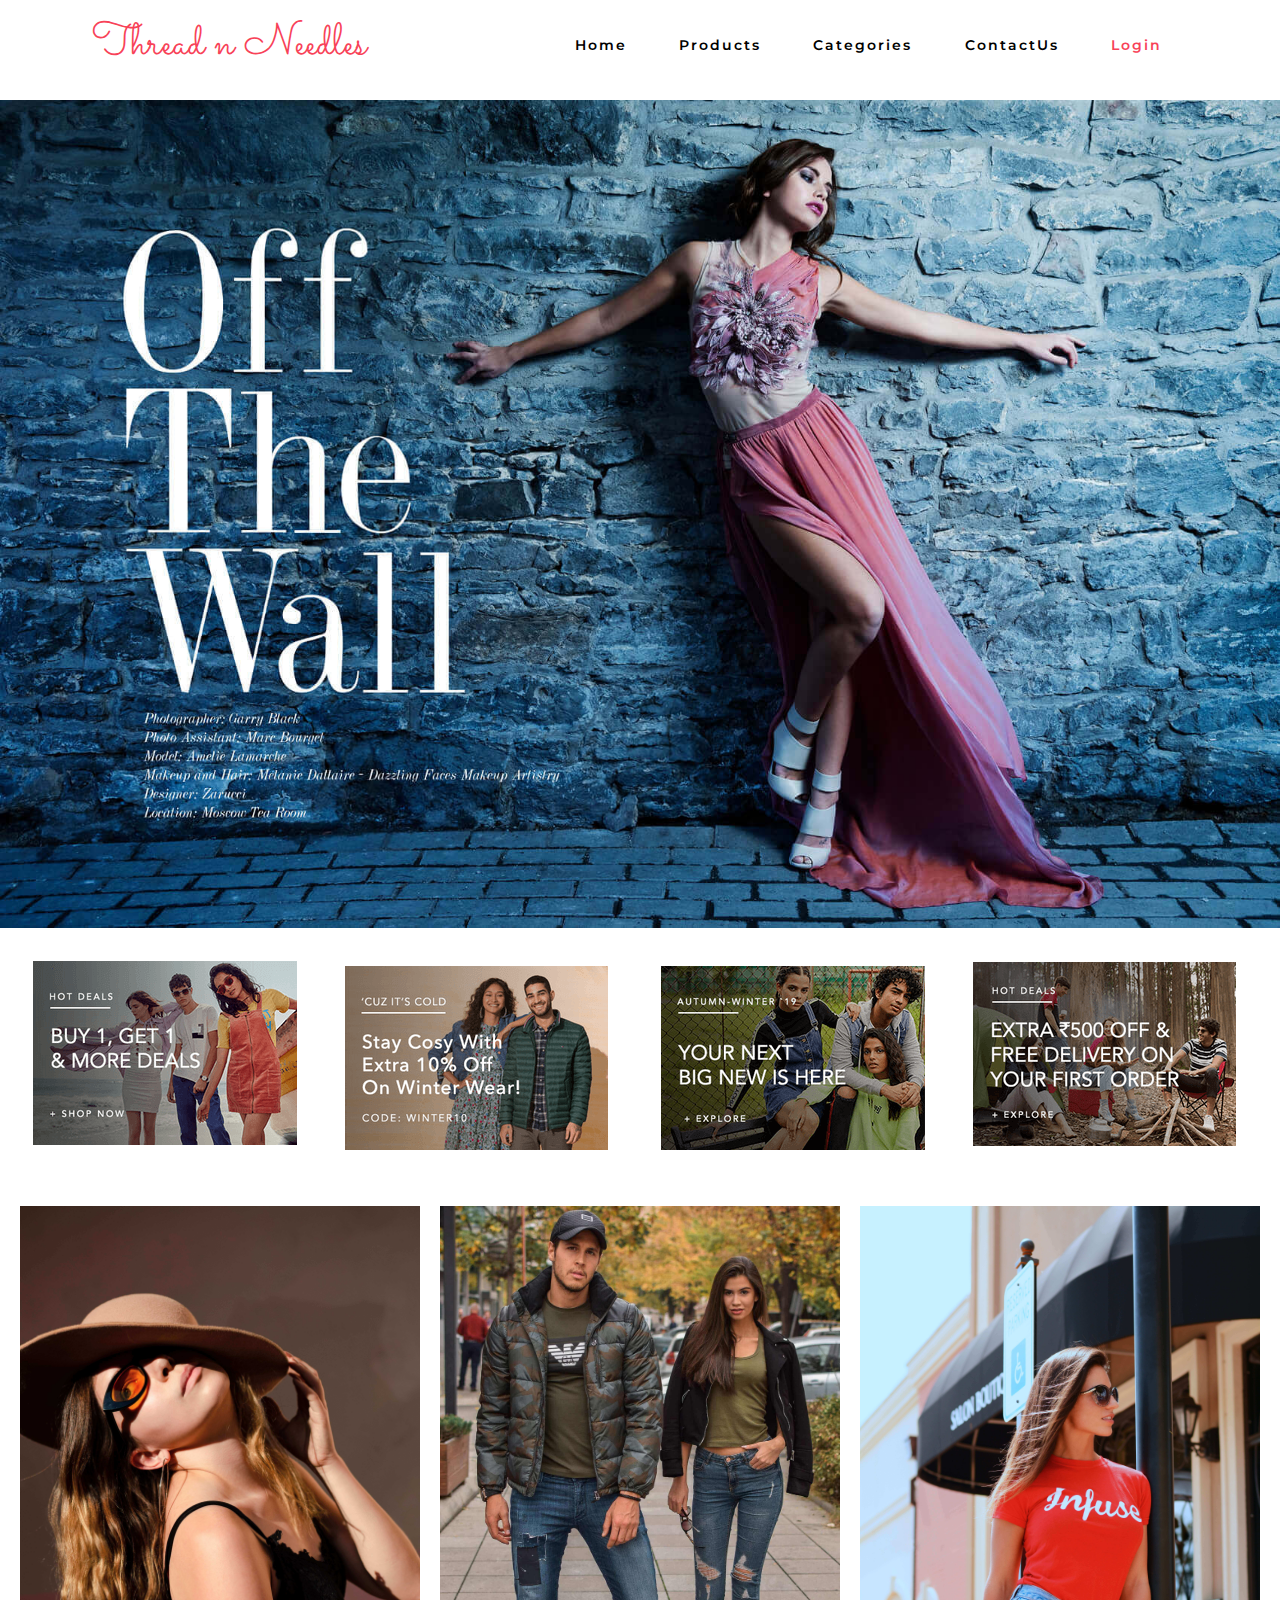
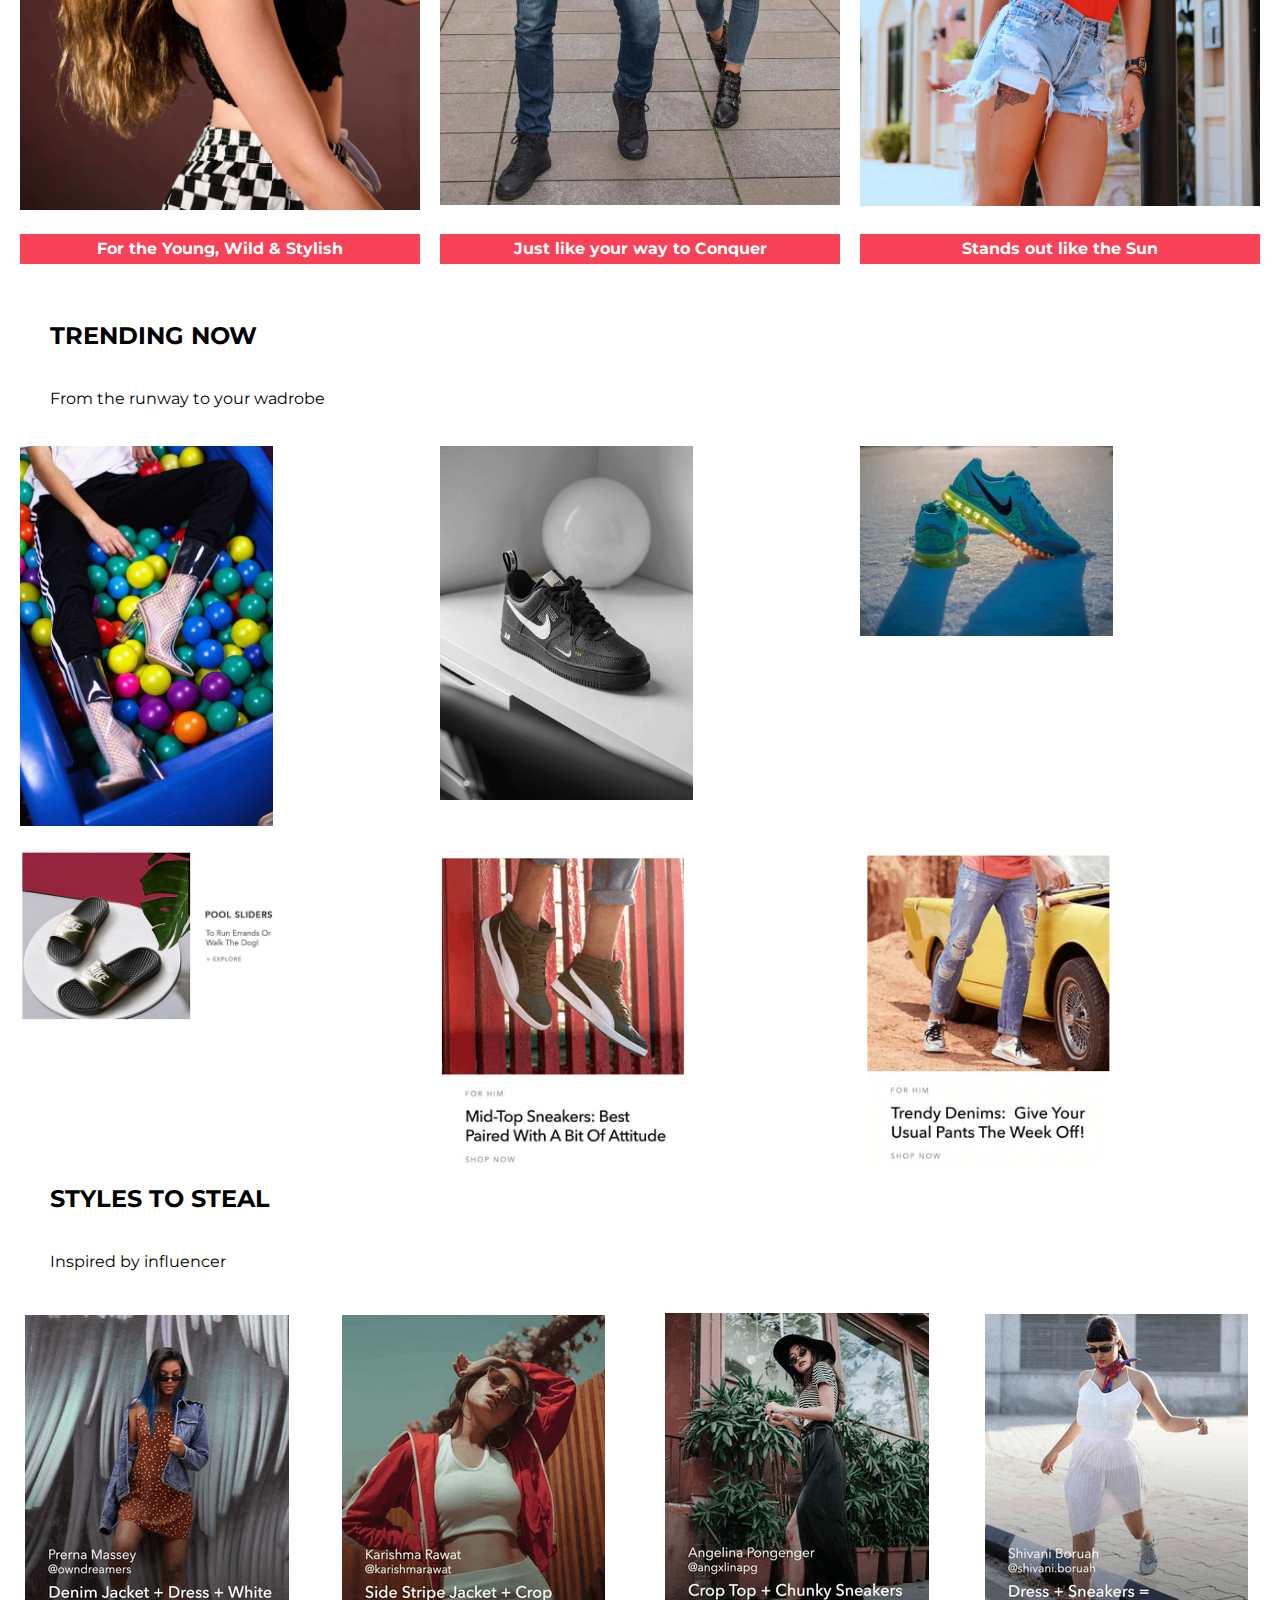
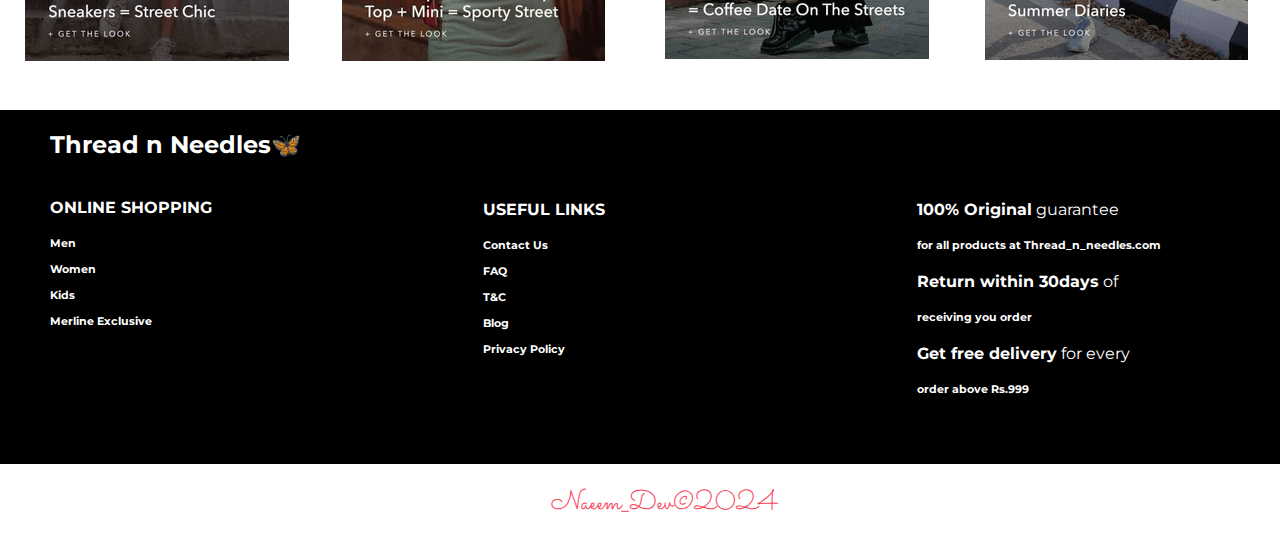
==== index.html @ c4cff59e "<type>: <frontend project> <BLANK LINE> <ecommerce website having html css and js>" ====
<!DOCTYPE html>
<html lang="en">
<head> 
    <meta charset="UTF-8">
    <meta name="viewport" content="width=device-width, initial-scale=1.0">
    <meta http-equiv="X-UA-Compatible" content="ie=edge">
    <title>Home</title>
    <link href="https://fonts.googleapis.com/css?family=Lora:400,700|Montserrat:300" rel="stylesheet">
    <link href="https://fonts.googleapis.com/css?family=Chivo:300,700|Playfair+Display:700i" rel="stylesheet">
    <link href="https://fonts.googleapis.com/css?family=Beth+Ellen&display=swap" rel="stylesheet">
    <link href="https://fonts.googleapis.com/css?family=Nova+Cut|Nova+Script&display=swap" rel="stylesheet">
    <link rel="stylesheet" href="css/style_index.css">
    <link rel="stylesheet" href="css/merlin.css">
    <link rel="stylesheet" href="css/demo.css">
    <link rel="stylesheet" href="css/nav.css">
    <link rel="stylesheet" href="css/categories.css">
</head> 
<body>  
  <!-- navbar -->
    <nav>
      <div class="logo">
        <h3><a href="merlin.html" class="logo-name">Thread n Needles</a></h3>
      </div>

      <ul class="nav-links">
        <li><a href="index.html">Home</a></li>
        <li><a href="products.html">Products</a></li>
        <li><a href="categories.html">Categories</a></li>
        <li><a href="contact.html">ContactUs</a></li>
        <li><a href="login.html" id="login">Login</a></li>
      </ul>
      <div class="burger">
        <div class="line1"></div>
        <div class="line2"></div>
        <div class="line3"></div>
      </div>
    </nav>
    <!-- navbar -->

    <!-- ALL THE LINKS WILL GO TO categories.html -->
      <div class="index-main-img">
        <a href="merlin.html"><img id="main-index-img" src="images/index-img/Off-the-Wall.jpg" alt="" srcset=""></a> 
      </div>
      
      <br>

      <div class="index-offers-img">
        <a href="categories.html"><img src="images/index-img/1.png" alt=""></a>
        <a href="categories.html"><img src="images/index-img/2.png" alt=""></a>
        <a href="categories.html"><img src="images/index-img/3.png" alt=""></a>
        <a href="categories.html"><img src="images/index-img/4.png" alt=""></a>
      </div>

      <br><br>

      <div class="index-grid-img-1">
        <a href="categories.html"><img src="images/index-img/anton-levin-P8prss71psk-unsplash.jpg" alt="" srcset=""></a>
        <a href="categories.html"><img src="images/index-img/bogdan-glisik-2WgOPYJuPsU-unsplash (1).jpg" alt="" srcset=""></a>
        <a href="categories.html"><img src="images/index-img/calvin-lupiya--yPg8cusGD8-unsplash.jpg" alt=""></a>
        <a href="categories.html"><h4 class="info-of-img-below">For the Young, Wild & Stylish</h4></a>          
        <a href="categories.html"><h4 class="info-of-img-below">Just like your way to Conquer</h4></a>
        <a href="categories.html"><h4 class="info-of-img-below">Stands out like the Sun</h4></a>
      </div>
    <!-- ALL THE LINKS WILL GO TO categories.html -->
        
      <br> <br> <br>

      <h2 class="head-of-offer">TRENDING NOW</h2><br>
      <p class="para-of-offer">From the runway to your wadrobe</p>
    
      <br><br>

    <!-- ALL THE LINKS WILL GO TO products.html -->
      <div class="index-grid-img-2">
        <a href="products.html"><img src="images/index-img/ethan-haddox-QHGcADeeT00-unsplash.jpg" id="trans-img" alt=""></a> 
        <a href="products.html"><img src="images/index-img/andres-jasso-PqbL_mxmaUE-unsplash (1).jpg" alt=""></a>
        <a href="products.html"><img src="images/index-img/raul-hender-afc4HxPy2GM-unsplash (1).jpg" alt=""></a>
        <a href="products.html"><img src="images/index-img/nike.png" alt="" srcset=""></a>
        <a href="products.html"><img src="images/index-img/my-shoes2.png" alt="" srcset=""></a>         
        <a href="products.html"><img src="images/index-img/my-shoes3.png" alt="" srcset=""></a>
    </div>

      <h2 class="head-of-offer">STYLES TO STEAL</h2><br>
      <p class="para-of-offer">Inspired by influencer</p>

      <br><br>

      <div class="index-grid-img-3">
        <a href="products.html"><img src="images/index-img/girl1.png" alt=""></a>
        <a href="products.html"><img src="images/index-img/girl2.png" alt="" srcset=""></a>
        <a href="products.html"><img src="images/index-img/girl3.png" alt=""></a>
        <a href="products.html"><img src="images/index-img/girl4.png" alt="" srcset=""></a>
    </div>
    <!-- ALL THE LINKS WILL GO TO products.html -->

      <br><br>

    <!-- FOOTER -->
    <div class="footer-container">
      <div class="footer-1">
        <a href="index.html"><h2>Thread n Needles🦋</h2></a>
        <br>
        <p><b>ONLINE SHOPPING</b></p>
          <h6>
            Men<br><br>
            Women <br><br>
            Kids <br><br>
            Merline Exclusive<br><br>
          </h6>
      </div>

      <div class="footer-2">
        <p><b>USEFUL LINKS</b></p>
        <h6>
          Contact Us<br><br>
          FAQ<br><br>
          T&C<br><br>
          Blog<br><br>
          Privacy Policy<br><br>
        </h6>
      </div>

      <div class="footer-3">
        <p><b>100% Original</b> guarantee</p>
          <h6>
            for all products at Thread_n_needles.com
          </h6>
        <p><b>Return within 30days</b> of</p>
          <h6>
            receiving you order
          </h6>
        <p><b>Get free delivery</b> for every</p>
          <h6>
            order above Rs.999
          </h6>
        <br><br>
      </div>
      
    </div>
    <p class="copy-right"><a href="index.html">Naeem_Dev</a>&copy;2024</p>
    <br>
  <!-- FOOTER -->

  <script type="text/javascript" src="js/nav.js"></script>
  </body>
</html>
---- css/style_index.css ----
@import url('https://fonts.googleapis.com/css?family=Oswald|Sacramento&display=swap');
@import url('https://fonts.googleapis.com/css?family=Codystar|Josefin+Slab&display=swap'); 
*{
    margin:0;
    padding:0;
    box-sizing:border-box;
}

a {
    outline: 0;
    }

body{
    font-family: 'Montserrat', sans-serif;
}
img{
    max-width: 100%;
    height: auto;
    
}
.head-of-offer, .para-of-offer{
    color:black
}
.index-main-img{
    padding-top:50px;
    display: flex;
    flex-wrap: wrap;
}

@media only screen and (max-width:748px){
    .index-main-img{
        padding-top:116px;
        display: flex;
        flex-wrap: wrap;
    }
} 
@media screen and (min-width:300px){
    .index-main-img{
        padding-top:70px;
        display: flex;
        flex-wrap: wrap;
    }
} 
@media screen and (min-width:200px){
    .index-main-img{
        padding-top:100px;
        display: flex;
        flex-wrap: wrap;
    }
} 
.index-offers-img{
    display:grid;
    grid-template-columns: repeat(4,1fr);
    grid-gap:20px;
    margin-top:10px;
    margin-bottom: 10px;
    margin-left:30px;
    margin-right: 20px;
}
.index-grid-img-1{
    display:grid;
    grid-template-columns: 1fr 1fr 1fr;
    grid-gap:20px;
    margin-left:20px;
    margin-right: 20px;
}

.info-of-img-below{
    text-align:center;
    color:#ffffff;
    background-color: #f84258; 
    height:30px;
    padding-top:5px;
}
@media screen and (max-width:891px){
    .info-of-img-below{
        font-size:12px;
    }
}
@media screen and (max-width:712px){
    .info-of-img-below{
        font-size:9px;
    }
}
.index-grid-img-2{
    display: grid;
    grid-template-columns: 1fr 1fr 1fr;
    grid-gap:20px;
    margin-left:20px;
    margin-right: 20px;
    
}

.index-grid-img-2 img:nth-child(3){
    width:372px;
    object-fit:cover;
}
.index-grid-img-2 img:nth-child(1){
    width:253px;
    object-fit:cover;
}
.index-grid-img-2 img:nth-child(4){
    width:372px;
    object-fit:cover;
}
.index-grid-img-2 img:nth-child(2){
    width:273px;
    object-fit:cover;
}
.index-grid-img-2 img:nth-child(5){
    width:275px;
    object-fit:cover;
}
.index-grid-img-2 img:nth-child(6){
    width:275px;
    object-fit:cover;
}
.head-of-offer{
    padding-left:50px;
}
.para-of-offer{
    padding-left:50px;
}
@media screen and (max-width:400px){
    .head-of-offer{
        font-size: 16px;
    }
    .para-of-offer{
        font-size:11px;
    }  
}
.index-grid-img-3{
    display: grid;
    grid-template-columns: repeat(4,1fr);
    grid-row-start: 1;
    grid-row-end: 3;
    grid-gap: 20px;
    margin-left:20px;
}
@media screen and (max-width:1130px){
    .index-grid-img-3{
      padding-left:30px;
      padding-right:30px;
    }
  }
  
.footer-container{
    align-content: center;
    display:grid;
    grid-template-columns: 1fr 1fr 1fr ;
    grid-gap: 20px;
    background-color: black;
    object-fit: cover;
    padding-bottom:30px;
}
.footer-container .footer-1, .footer-2, .footer-3, h5,h4,h2,h3,h6,p{
    color:white;
}

.footer-container .footer-1 h2,p,h5,h6{
    padding-left:50px;
    padding-top:20px  
}

.footer-container .footer-2,.footer-3{
    padding-top:70px;
}
.copy-right{
    font-family: 'Sacramento', cursive;
    text-align: center;
    color:#f84258; 
    font-size:27px;
}
.copy-right a{
    color:#f84258; 
}
@media  screen and (max-width:593px){
    .footer-container .footer-1 h2,p,h5,h6{
        padding-left:10px;
    }

     .copy-right {
        font-size:19px;
    }
}
---- css/merlin.css ----
.merlin-grids1,.merlin-grids2{
    padding-left: 40px;
    display:grid;
    grid-template-columns: repeat(3,1fr);
    
}
.merlin-grids2{
    padding-right:40px;
    grid-gap:10px;
}

.merlin-grids1{
    padding-top: 10px;
    padding-right:30px;
    grid-gap:20px;
}
.merlin-grids2 img:nth-child(2){
    padding-top: 70px;
}

@media screen and (max-width:452px){
    .merlin-grids2 img:nth-child(2){
        padding-top: 20px;
    }
}
@media screen and (max-width:780px) and (min-width:1014px){
    .merlin-grids1{
        padding-top: 160px;
    }
}
@media screen and (max-width:1280px){
    .merlin-grids1, .merlin-grids2{
        padding-left: 30px;
        padding-right: 30px;
    }
}
---- css/nav.css ----
nav{
    display:flex;
    justify-content: space-around;
    align-items:center;
    min-height:10vh;
    background-color: #ffffff;
    position: fixed;
    width: 100%;
    top:0;
    
}
a{
    text-decoration: none;
}
nav a{
    color:black;
}
nav a:hover{
    color:#f84258;
    text-decoration: none;

}
#login{
    color:#f84258;
}
.logo h3{
    font-family: 'Sacramento', cursive;
    font-weight: 500;
    text-align: center;
    font-size:45px;
}
.logo-name{
     color:#f84258;
}
.logo-name:hover{
    color:#f84258;
    text-decoration: none;
}

.nav-links{
    display:flex;
    list-style: none;
    width:50%;
    justify-content: space-around;
    letter-spacing: 2px;
    font-weight: 600;
    font-size:14px;
    font-family: 'Montserrat', sans-serif;
}
.burger div{
    background-color:#f84258;
    width:25px;
    height:3px;
    margin:5px;
    transition: all 0.3s ease;
}

.burger{
    display:none;
    cursor: pointer;
}

@media screen and (max-width:1024px){
    .nav-links{
        width:80%;
    }

}

@media screen and (max-width:768px){
    body{
        overflow-x: hidden;
    }
    .nav-links{
       position:absolute;
       right:0px;
       height:90vh;
       top:10vh;
       background-color: #232323;
       display:flex;
       flex-direction: column;
       align-items: center;
       width:60%;
       transform:translateX(100%);
       transition: transform 0.5s ease-in;
    }
    .nav-links li{
        opacity: 0;
    }
    .burger{
        display: block;
    }
    nav a{
        color:rgb(231, 216, 216);
    }
    nav a:hover{
        color:#f7f7f7;
        text-decoration: none;
    
    }
}
.nav-active{
    transform: translateX(0%);
}

@keyframes navLinkFade{
    from{
        opacity: 0;
        transform: translateX(50px);
    }
    to{
        opacity: 1;
        transform: translateX(0px);
    }
}

.toggle .line1{
    transform: rotate(-45deg) translate(-5px,6px);
}
.toggle .line2{
    opacity:0;
}
.toggle .line3{
    transform: rotate(45deg) translate(-5px,-6px);
}
---- css/categories.css ----
*{
    margin:0;
    padding:0;
    box-sizing: border-box;
}
.product-img{
    display: grid;
    grid-template-columns: repeat(1,auto-fill(1160px,1fr));
}
h1{
    padding-top: 110px;
    margin:20px;
    text-align: center;
}
hr{
    
    max-width: 200px;
    border:1px solid #caa529;
}
#name-fashion{
    color:#f84258;
}
.trends-header, .main-head-of-color-gold{
    color:#caa529;
}
.trends-categories, .for-her, .for-him{
    display:grid;
    padding-left:50px;
}
.trends-categories{
    grid-template-columns: repeat(3,1fr);
}
.for-her{
    grid-template-columns: repeat(2,1fr);
}
.for-him{
    grid-template-columns: repeat(5,1fr);
}
@media screen and (max-width:984px){
    .trends-categories, .for-her, .for-him{
        padding-right:20px;
        padding-left:20px;
    }
}
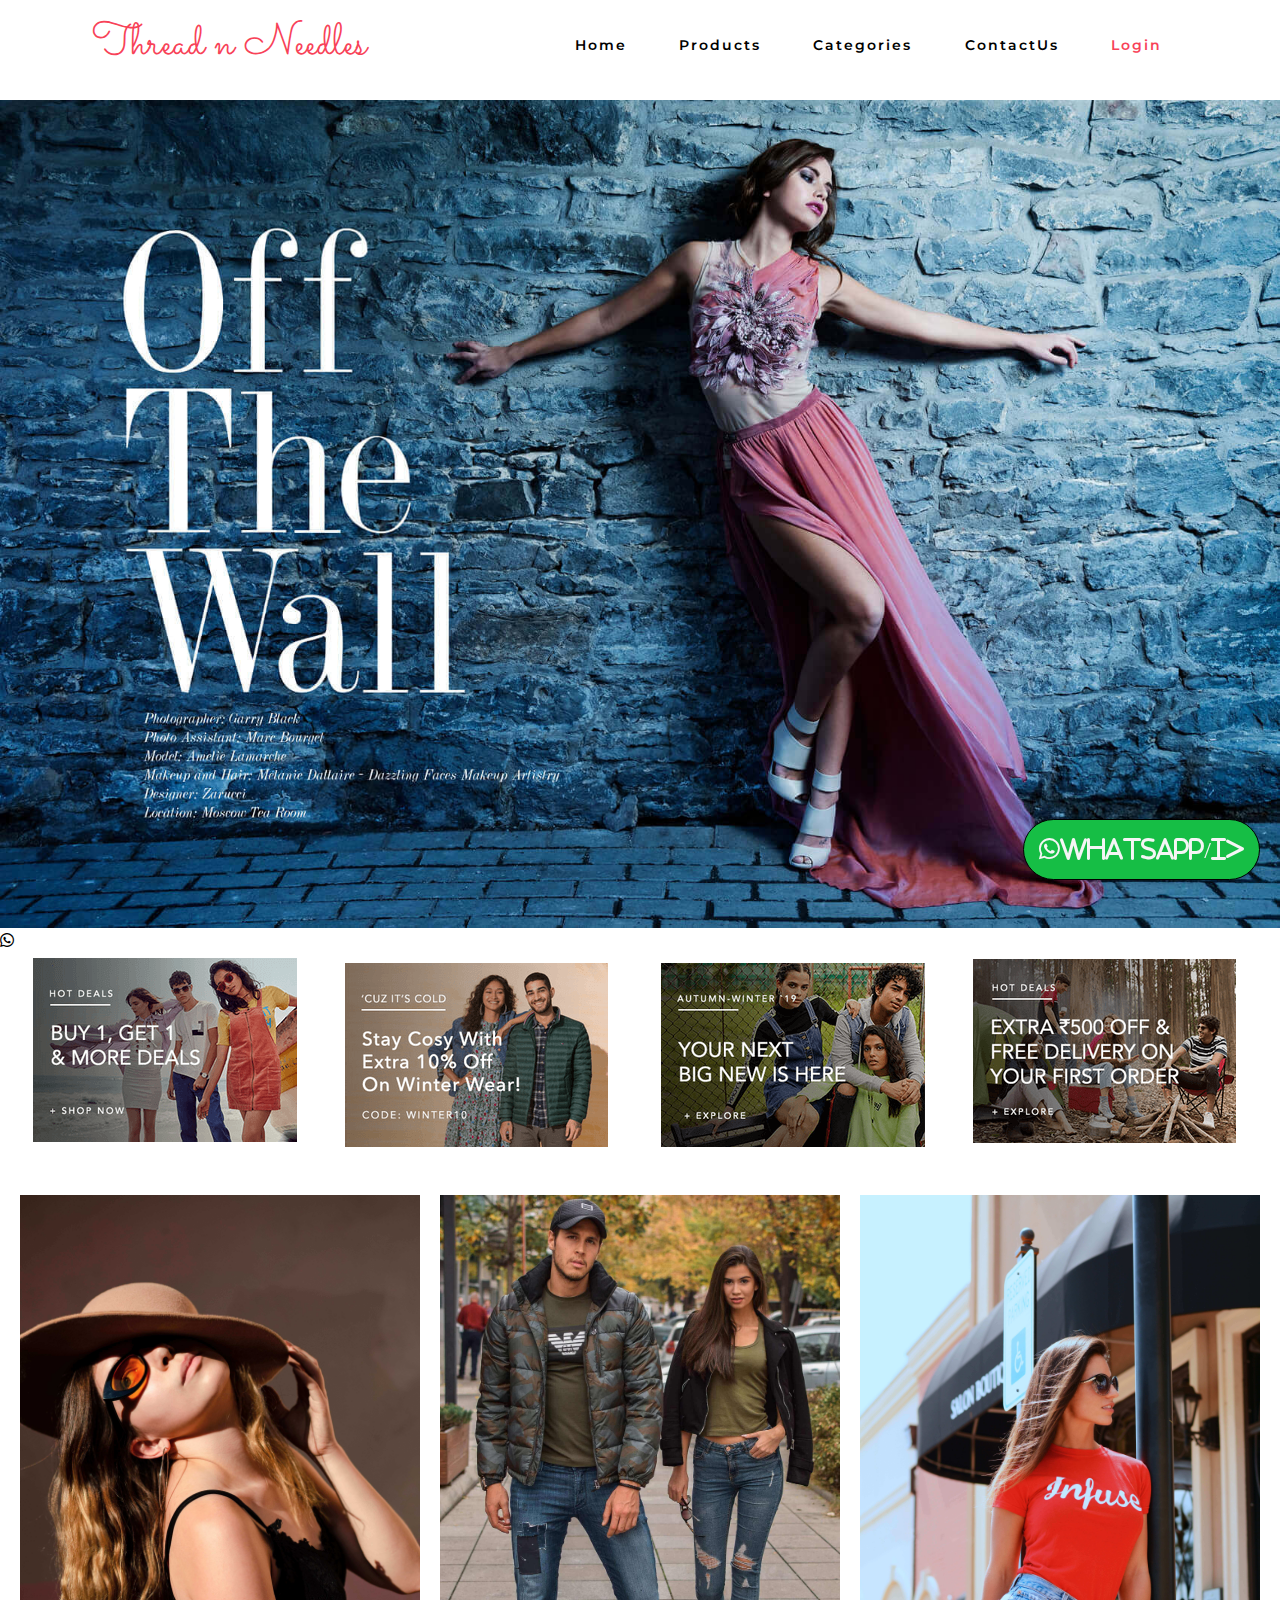
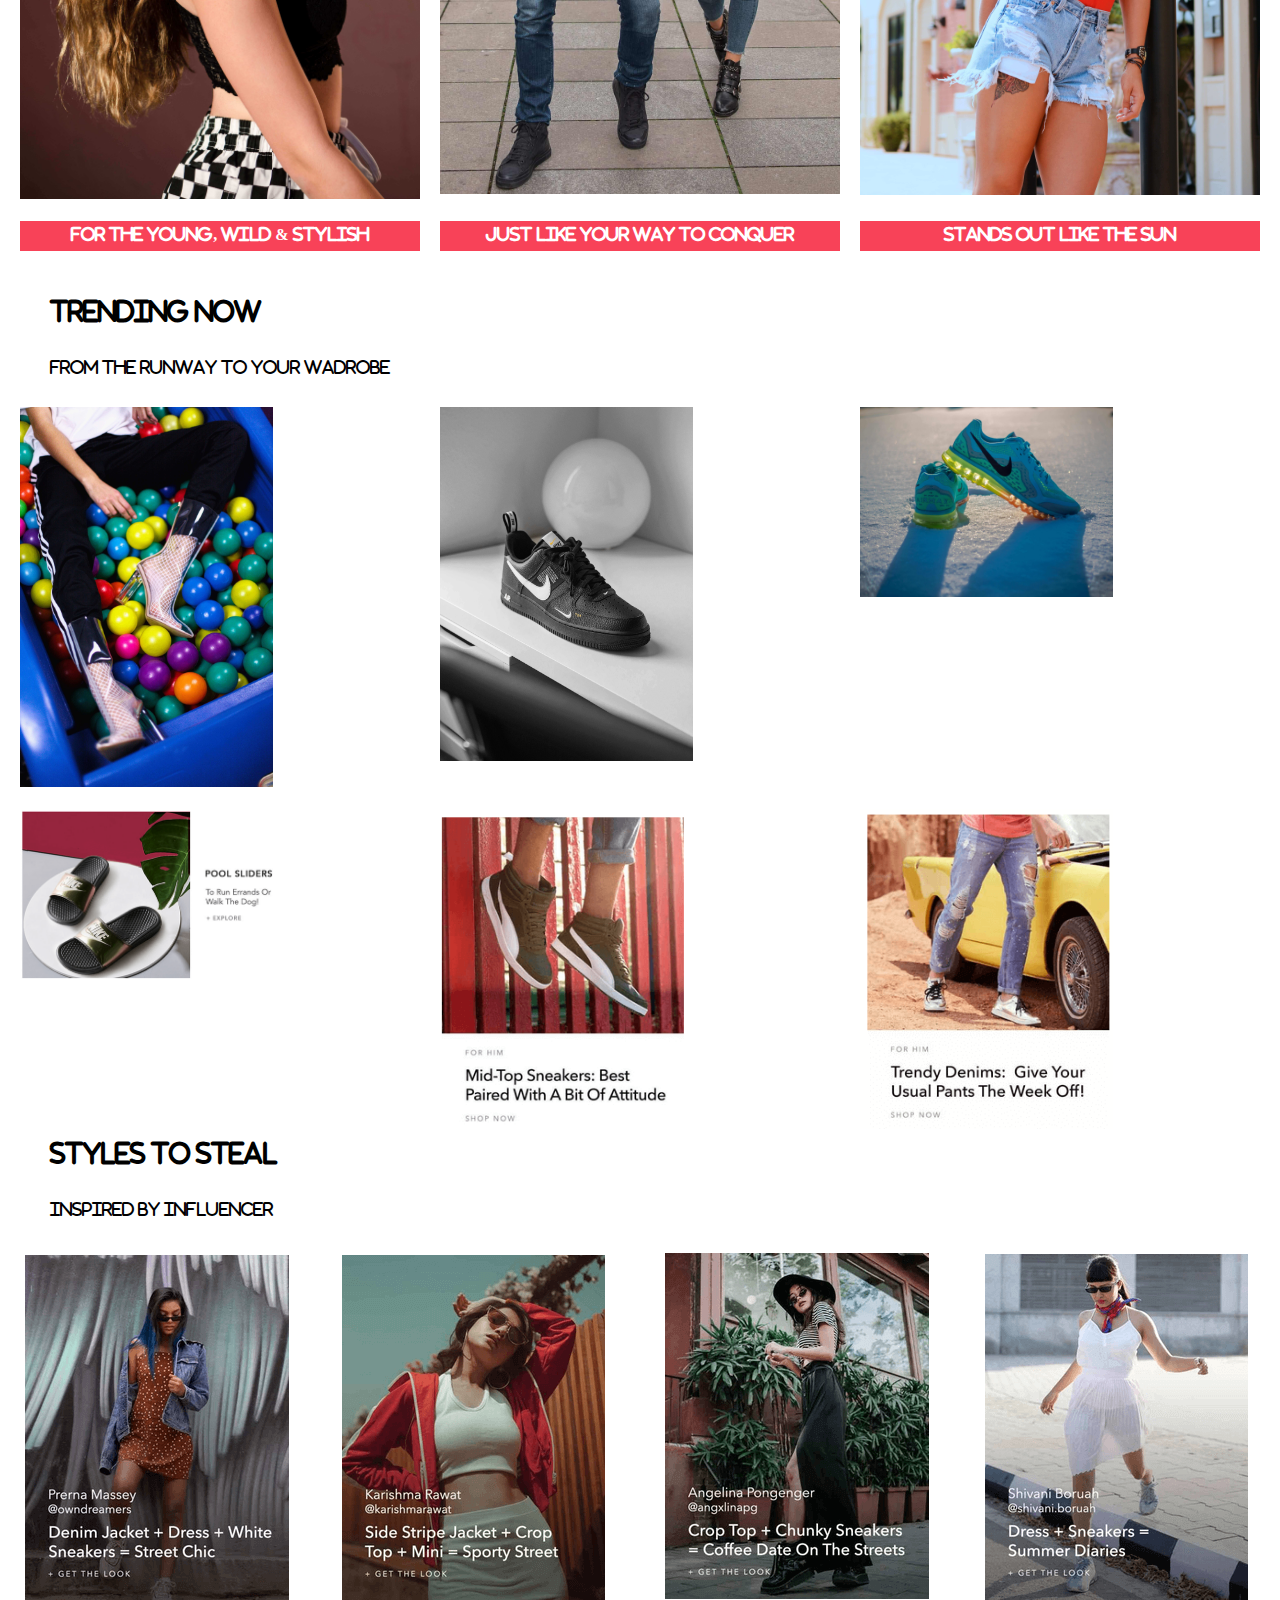
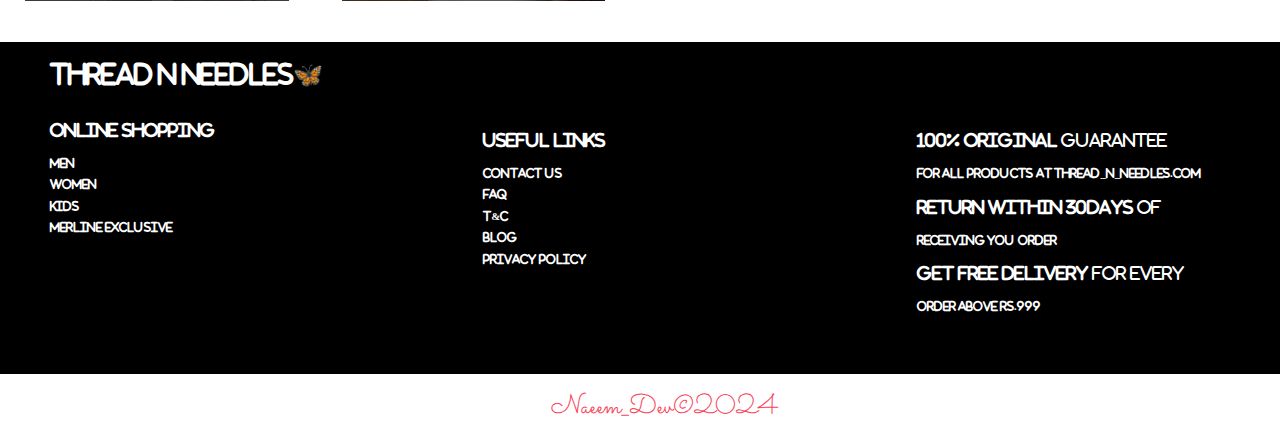
==== commit fd02d627: "<just add favico file>" ====
--- a/index.html
+++ b/index.html
@@ -4,11 +4,14 @@
     <meta charset="UTF-8">
     <meta name="viewport" content="width=device-width, initial-scale=1.0">
     <meta http-equiv="X-UA-Compatible" content="ie=edge">
-    <title>Home</title>
+    <title>Thread_n_needles</title>
+    <link rel="icon" type="images/favico" href="images/favico.ico">
     <link href="https://fonts.googleapis.com/css?family=Lora:400,700|Montserrat:300" rel="stylesheet">
     <link href="https://fonts.googleapis.com/css?family=Chivo:300,700|Playfair+Display:700i" rel="stylesheet">
     <link href="https://fonts.googleapis.com/css?family=Beth+Ellen&display=swap" rel="stylesheet">
     <link href="https://fonts.googleapis.com/css?family=Nova+Cut|Nova+Script&display=swap" rel="stylesheet">
+    
+  <link rel="stylesheet" href="https://cdnjs.cloudflare.com/ajax/libs/font-awesome/6.5.2/css/all.min.css">
     <link rel="stylesheet" href="css/style_index.css">
     <link rel="stylesheet" href="css/merlin.css">
     <link rel="stylesheet" href="css/demo.css">
@@ -41,6 +44,9 @@
       <div class="index-main-img">
         <a href="merlin.html"><img id="main-index-img" src="images/index-img/Off-the-Wall.jpg" alt="" srcset=""></a> 
       </div>
+      <a href="https://wa.me/+923114693443?text=Hello%20there!" target="_blank" class="whatsapp-button">
+        <i class="fab fa-whatsapp">WhatsApp/i>
+    </a>
       
       <br>
 
@@ -141,6 +147,15 @@
     <br>
   <!-- FOOTER -->
 
-  <script type="text/javascript" src="js/nav.js"></script>
+  <script type="text/javascript" src="js/nav.js">
+    window.addEventListener('scroll', function() {
+    const button = document.querySelector('.whatsapp-button');
+    if (window.scrollY > 100) {
+        button.style.display = 'block';
+    } else {
+        button.style.display = 'none';
+    }
+});
+  </script>
   </body>
 </html>--- a/css/style_index.css
+++ b/css/style_index.css
@@ -26,6 +26,25 @@
     display: flex;
     flex-wrap: wrap;
 }
+.whatsapp-button {
+    position: fixed;
+    bottom: 20px;
+    right: 20px;
+    background-color: #16BE45;
+    border-radius: 40px;
+    border: 1px solid black;
+    padding: 15px;
+    font-size: 24px;
+    box-shadow: 0 2px 5px rgba(0, 0, 0, 0.2);
+    z-index: 1000;
+    color: whitesmoke;
+}
+
+/* .whatsapp-button img {
+    width: 30px;
+    height: 30px;
+} */
+
 
 @media only screen and (max-width:748px){
     .index-main-img{
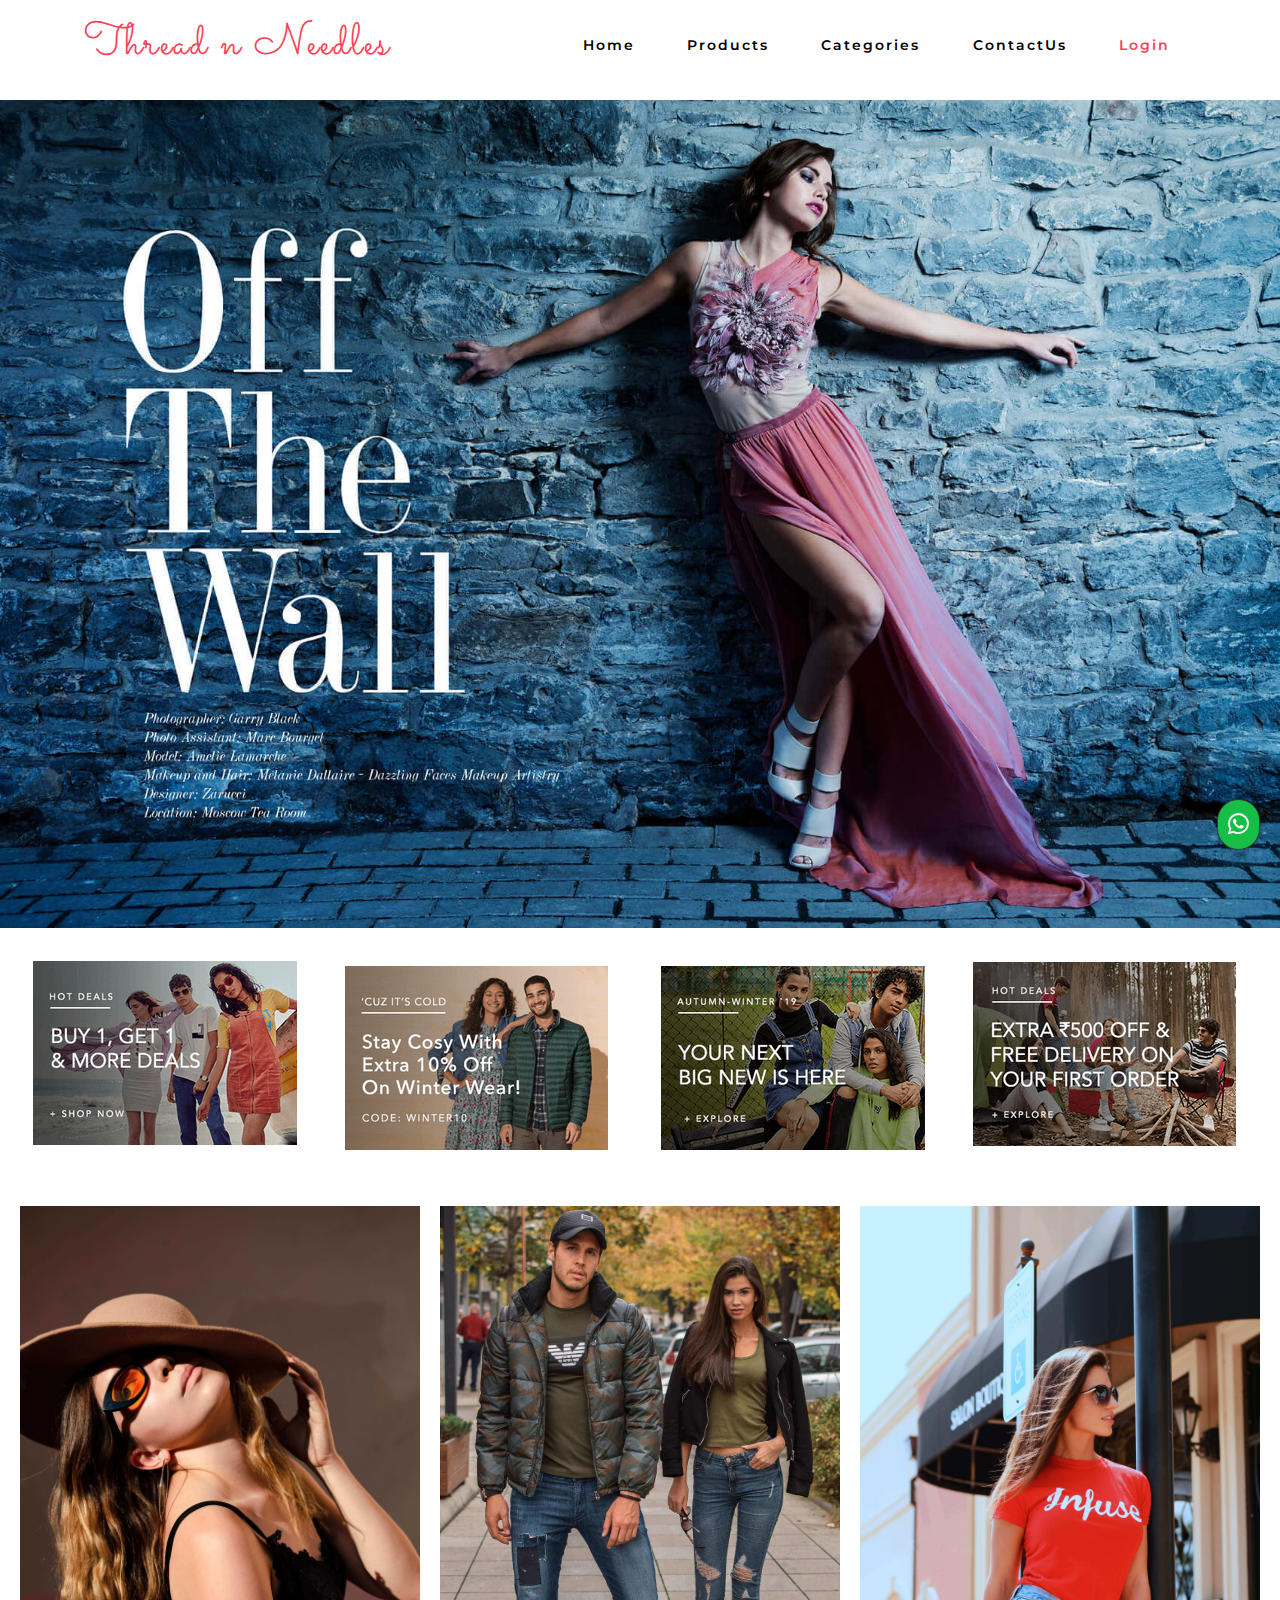
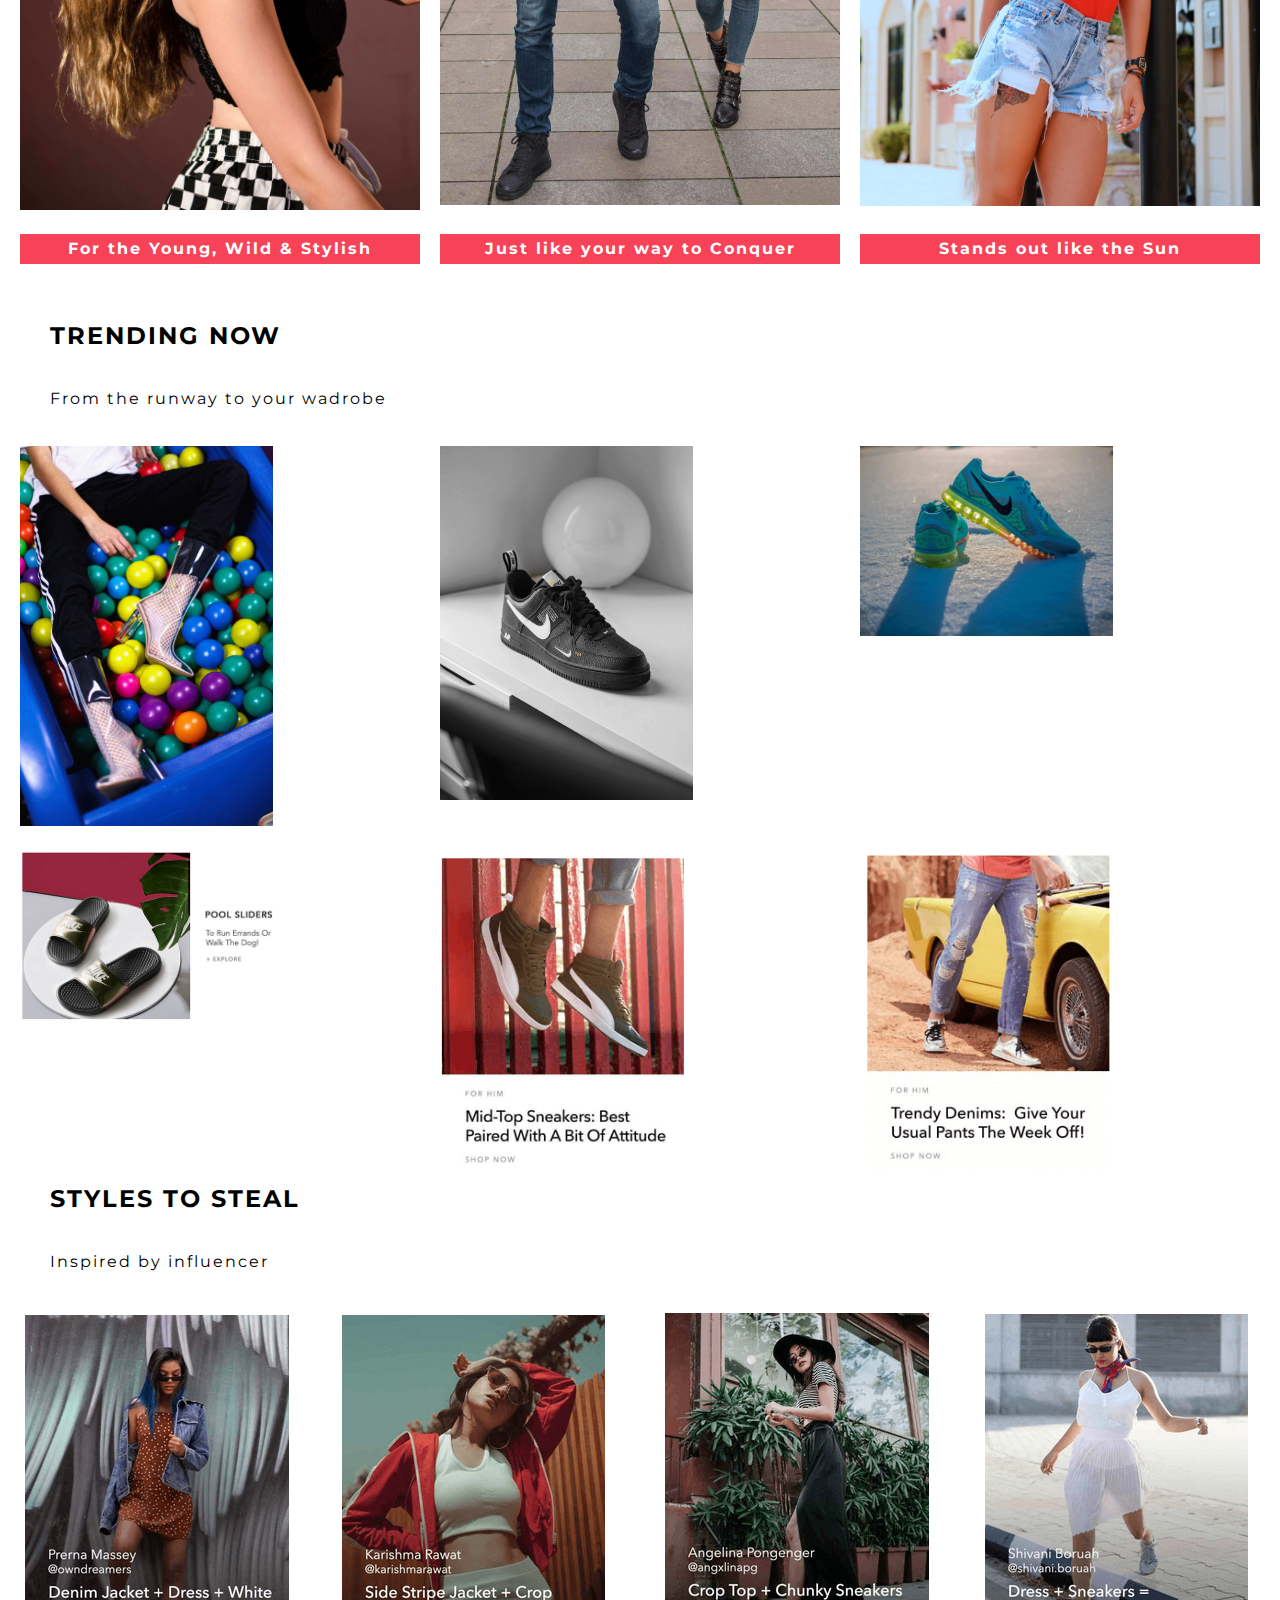
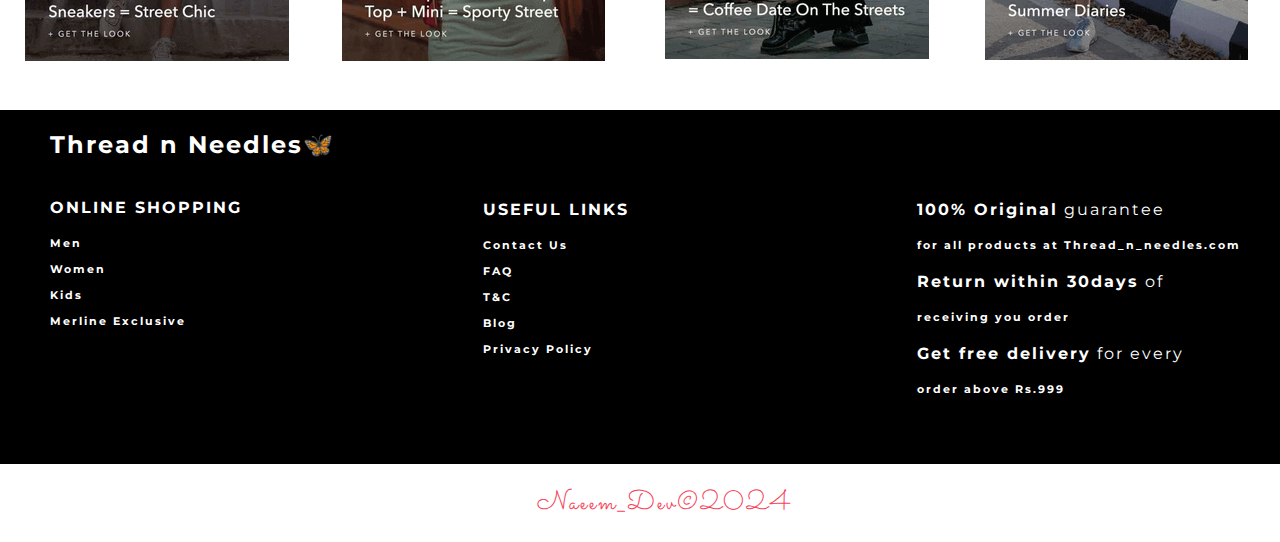
==== commit c5b12c2a: "<increase the responsive >" ====
--- a/index.html
+++ b/index.html
@@ -44,9 +44,11 @@
       <div class="index-main-img">
         <a href="merlin.html"><img id="main-index-img" src="images/index-img/Off-the-Wall.jpg" alt="" srcset=""></a> 
       </div>
-      <a href="https://wa.me/+923114693443?text=Hello%20there!" target="_blank" class="whatsapp-button">
-        <i class="fab fa-whatsapp">WhatsApp/i>
+      <a href="https://wa.me/1234567890" target="_blank" class="whatsapp-button">
+        <i class="fab fa-whatsapp"></i>
+        <span class="tooltip-text">Contact us</span>
     </a>
+    
       
       <br>
 
--- a/css/style_index.css
+++ b/css/style_index.css
@@ -28,22 +28,44 @@
 }
 .whatsapp-button {
     position: fixed;
-    bottom: 20px;
+    bottom: 50px;
     right: 20px;
     background-color: #16BE45;
-    border-radius: 40px;
-    border: 1px solid black;
-    padding: 15px;
+    border-radius: 90px;
+    border: 1px solid rgb(65, 50, 50);
+    padding: 10px;
     font-size: 24px;
     box-shadow: 0 2px 5px rgba(0, 0, 0, 0.2);
     z-index: 1000;
     color: whitesmoke;
 }
 
-/* .whatsapp-button img {
-    width: 30px;
-    height: 30px;
-} */
+.tooltip-text {
+    visibility: hidden;
+    width: 140px;
+    background-color: rgb(240, 237, 237);
+    color: #100f0f;
+    text-align: center;
+    border-radius: 6px;
+    padding: 5px;
+    position: absolute;
+    bottom: 100%; /* Position the tooltip above the button */
+    left: 50%;
+    transform: translateX(-120%);
+    z-index: 1;
+    opacity: 0;
+    transition: opacity 0.3s;
+    white-space: nowrap; /* Prevent text wrapping */
+}
+
+.whatsapp-button:hover .tooltip-text {
+    visibility: visible;
+    opacity: 1;
+}
+
+i {
+    display: block;
+}
 
 
 @media only screen and (max-width:748px){
@@ -173,7 +195,8 @@
     padding-bottom:30px;
 }
 .footer-container .footer-1, .footer-2, .footer-3, h5,h4,h2,h3,h6,p{
-    color:white;
+    color:white;    
+    letter-spacing: 2px;
 }
 
 .footer-container .footer-1 h2,p,h5,h6{
